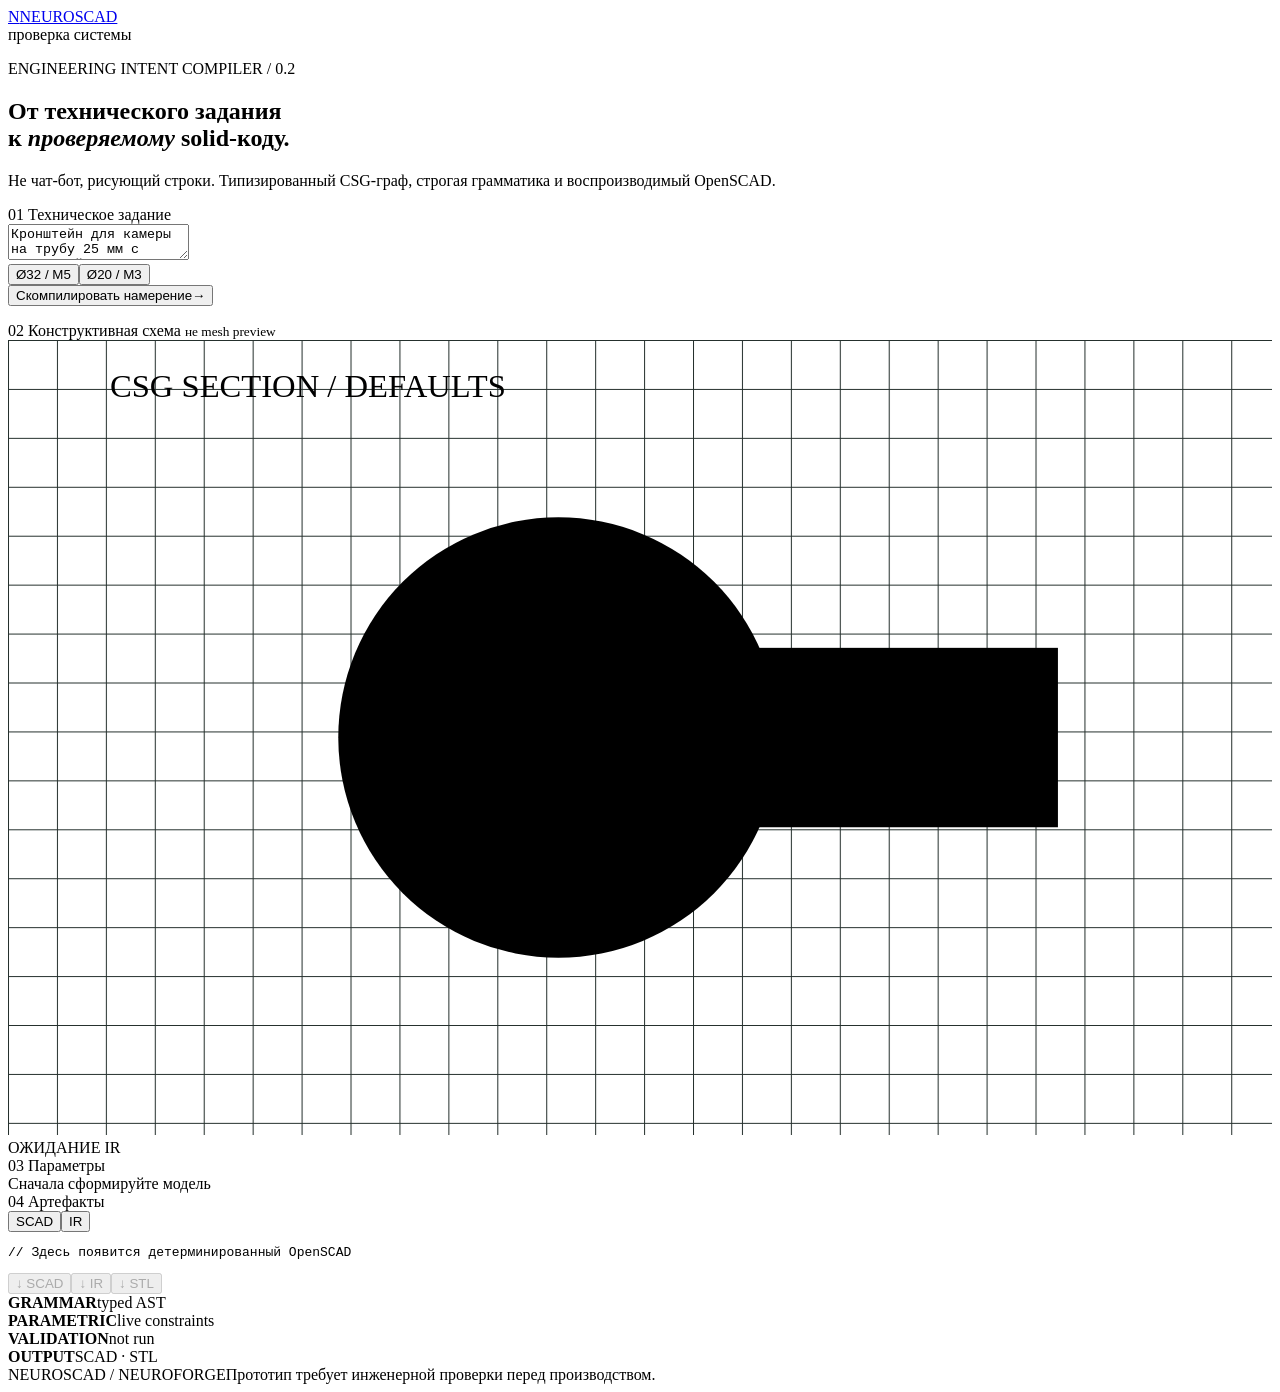
==== NeuroSCAD/neuroscad/web/index.html @ 34a79e32 "feat: productionize NeuroSCAD deployment and training Co-authored-by: arena-agent <297053741+arena-a" ====
<!doctype html>
<html lang="ru">
<head>
  <meta charset="utf-8"><meta name="viewport" content="width=device-width,initial-scale=1">
  <meta name="description" content="NeuroSCAD — инженерное ТЗ в проверяемую параметрическую CAD-модель">
  <title>NeuroSCAD — Typed CAD</title><link rel="stylesheet" href="/styles.css">
</head>
<body>
  <header><a class="brand" href="/"><span class="mark">N</span>NEUROSCAD</a><div class="system"><i></i><span id="systemText">проверка системы</span></div></header>
  <main>
    <section class="intro">
      <p class="eyebrow">ENGINEERING INTENT COMPILER / 0.2</p>
      <h1>От технического задания<br>к <em>проверяемому</em> solid-коду.</h1>
      <p class="lead">Не чат-бот, рисующий строки. Типизированный CSG-граф, строгая грамматика и воспроизводимый OpenSCAD.</p>
    </section>
    <section class="workbench">
      <div class="panel input-panel">
        <div class="panel-title"><span>01</span> Техническое задание</div>
        <textarea id="prompt" maxlength="2000" spellcheck="true">Кронштейн для камеры на трубу 25 мм с фиксацией винтом М4</textarea>
        <div class="examples"><button data-prompt="Разрезной хомут на трубу 32 мм, винт М5">Ø32 / M5</button><button data-prompt="Крепление на трубу 20 мм с винтом М3">Ø20 / M3</button></div>
        <button class="primary" id="generate"><span>Скомпилировать намерение</span><b>→</b></button>
        <p class="error" id="error" role="alert"></p>
      </div>
      <div class="panel viewport-panel">
        <div class="panel-title"><span>02</span> Конструктивная схема <small>не mesh preview</small></div>
        <div class="viewport">
          <svg id="diagram" viewBox="0 0 620 390" aria-label="Схема поперечного сечения хомута">
            <defs><pattern id="grid" width="24" height="24" patternUnits="userSpaceOnUse"><path d="M24 0H0V24" fill="none" stroke="#25302d" stroke-width="1"/></pattern></defs>
            <rect width="620" height="390" fill="url(#grid)"/><g id="shape" transform="translate(270 195)">
              <circle id="outer" r="108" class="solid"/><circle id="inner" r="78" class="void"/>
              <rect id="gap" x="75" y="-10" width="145" height="20" class="void"/><rect id="lug" x="95" y="-44" width="150" height="88" class="solid back"/><circle id="bolt" cx="170" r="14" class="void bolt"/>
            </g><g class="axis"><path d="M42 350H580"/><path d="M52 360V35"/></g>
            <text x="50" y="28" class="caption" id="diagramLabel">CSG SECTION / DEFAULTS</text>
          </svg>
          <div class="badge" id="validBadge">ОЖИДАНИЕ IR</div>
        </div>
      </div>
      <div class="panel params-panel">
        <div class="panel-title"><span>03</span> Параметры</div><div id="parameters" class="empty">Сначала сформируйте модель</div>
      </div>
      <div class="panel code-panel">
        <div class="panel-title"><span>04</span> Артефакты <div class="tabs"><button class="active" data-tab="scad">SCAD</button><button data-tab="ir">IR</button></div></div>
        <pre id="code">// Здесь появится детерминированный OpenSCAD</pre>
        <div class="actions"><button id="downloadScad" disabled>↓ SCAD</button><button id="downloadIr" disabled>↓ IR</button><button id="downloadStl" disabled>↓ STL</button></div>
      </div>
    </section>
    <section class="proof"><div><b>GRAMMAR</b><span>typed AST</span></div><div><b>PARAMETRIC</b><span>live constraints</span></div><div><b>VALIDATION</b><span id="level">not run</span></div><div><b>OUTPUT</b><span>SCAD · STL</span></div></section>
  </main>
  <footer><span>NEUROSCAD / NEUROFORGE</span><span>Прототип требует инженерной проверки перед производством.</span></footer>
  <script src="/app.js" defer></script>
</body></html>
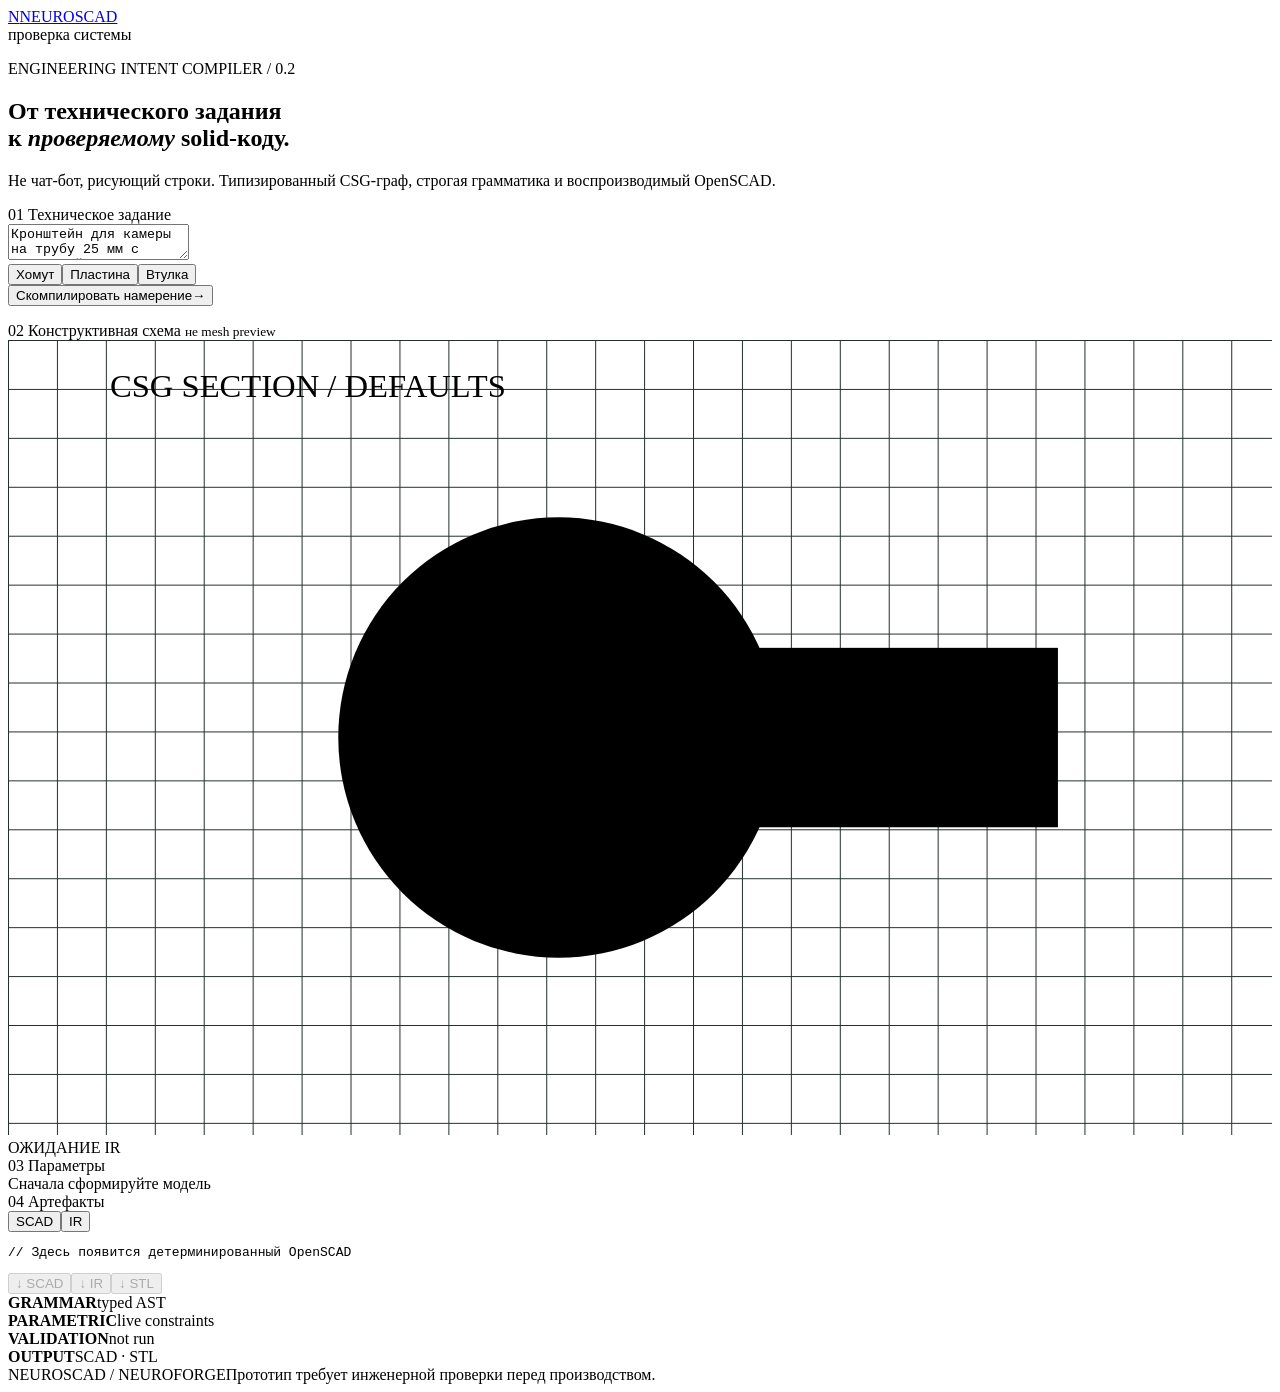
==== commit d62d0ded: "feat: add CAD families constraints and dataset v2 Co-authored-by: arena-agent <297053741+arena-agent" ====
--- a/NeuroSCAD/neuroscad/web/index.html
+++ b/NeuroSCAD/neuroscad/web/index.html
@@ -17,7 +17,7 @@
       <div class="panel input-panel">
         <div class="panel-title"><span>01</span> Техническое задание</div>
         <textarea id="prompt" maxlength="2000" spellcheck="true">Кронштейн для камеры на трубу 25 мм с фиксацией винтом М4</textarea>
-        <div class="examples"><button data-prompt="Разрезной хомут на трубу 32 мм, винт М5">Ø32 / M5</button><button data-prompt="Крепление на трубу 20 мм с винтом М3">Ø20 / M3</button></div>
+        <div class="examples"><button data-prompt="Разрезной хомут на трубу 32 мм, винт М5">Хомут</button><button data-prompt="Монтажная пластина 80x40x4 мм с четырьмя отверстиями М4">Пластина</button><button data-prompt="Втулка 20/8, высота 15 мм">Втулка</button></div>
         <button class="primary" id="generate"><span>Скомпилировать намерение</span><b>→</b></button>
         <p class="error" id="error" role="alert"></p>
       </div>
@@ -29,6 +29,7 @@
             <rect width="620" height="390" fill="url(#grid)"/><g id="shape" transform="translate(270 195)">
               <circle id="outer" r="108" class="solid"/><circle id="inner" r="78" class="void"/>
               <rect id="gap" x="75" y="-10" width="145" height="20" class="void"/><rect id="lug" x="95" y="-44" width="150" height="88" class="solid back"/><circle id="bolt" cx="170" r="14" class="void bolt"/>
+              <g id="plateHoles"><circle class="void bolt"/><circle class="void bolt"/><circle class="void bolt"/><circle class="void bolt"/></g>
             </g><g class="axis"><path d="M42 350H580"/><path d="M52 360V35"/></g>
             <text x="50" y="28" class="caption" id="diagramLabel">CSG SECTION / DEFAULTS</text>
           </svg>
